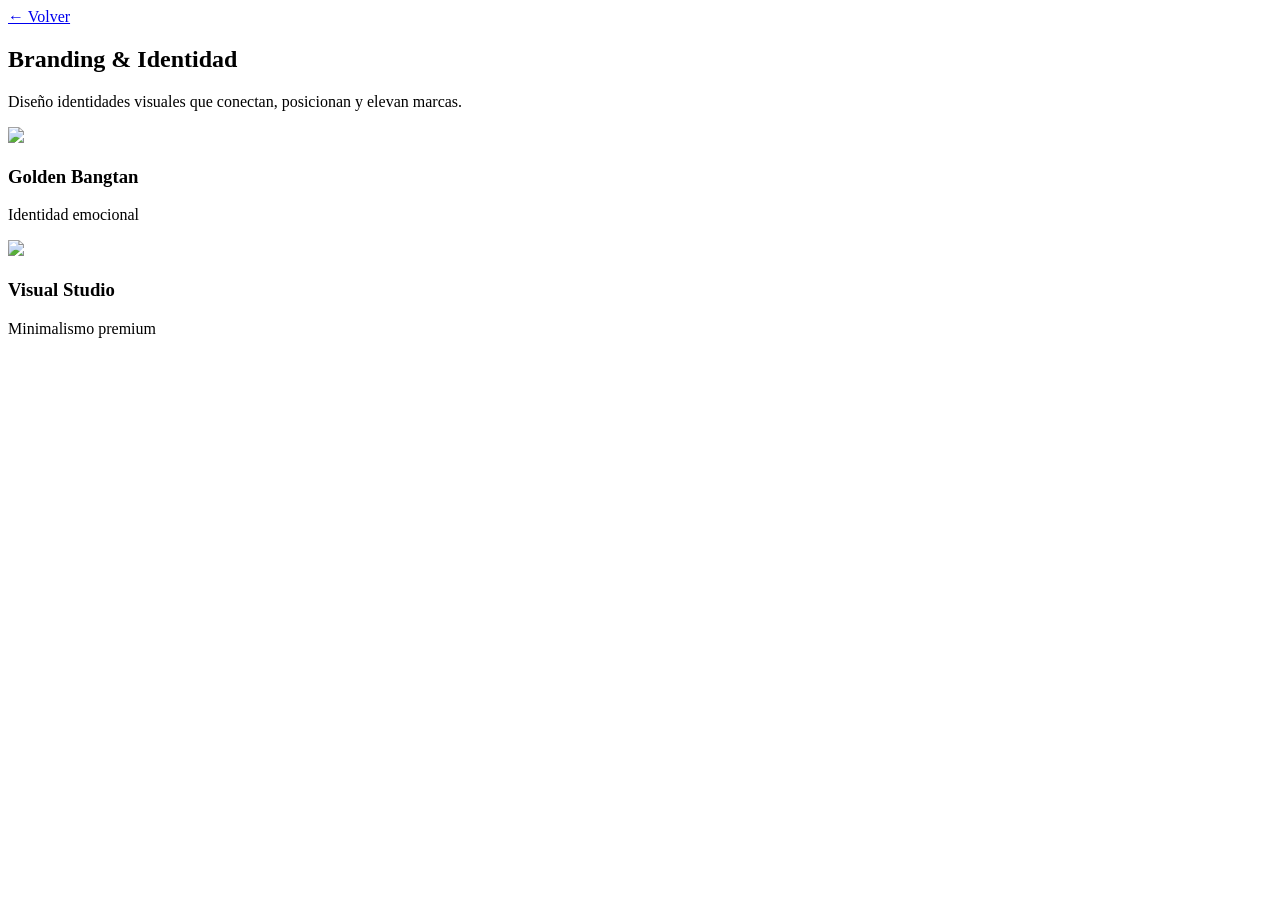
==== branding.html @ 0d57c68d "Add branding.html for branding and identity section" ====
<!DOCTYPE html>
<html lang="es">
<head>
<meta charset="UTF-8">
<meta name="viewport" content="width=device-width, initial-scale=1.0">
<title>Branding | Makné</title>

<link href="https://fonts.googleapis.com/css2?family=Inter:wght@300;400;500;700&display=swap" rel="stylesheet">
<link href="https://fonts.googleapis.com/css2?family=Playfair+Display:wght@400;700&display=swap" rel="stylesheet">

<link rel="stylesheet" href="CSS/branding.css">
</head>

<body>

<nav>
<a href="index.html">← Volver</a>
</nav>

<section class="hero">
<h1>Branding & Identidad</h1>
<p>Diseño identidades visuales que conectan, posicionan y elevan marcas.</p>
</section>

<section class="grid">

<div class="card" onclick="openProject(0)">
<img src="img/brand1.jpg">
<div class="info">
<h3>Golden Bangtan</h3>
<p>Identidad emocional</p>
</div>
</div>

<div class="card" onclick="openProject(1)">
<img src="img/brand2.jpg">
<div class="info">
<h3>Visual Studio</h3>
<p>Minimalismo premium</p>
</div>
</div>

</section>

<div id="panel" class="panel"></div>

<script src="JS/branding.js"></script>
</body>
</html>
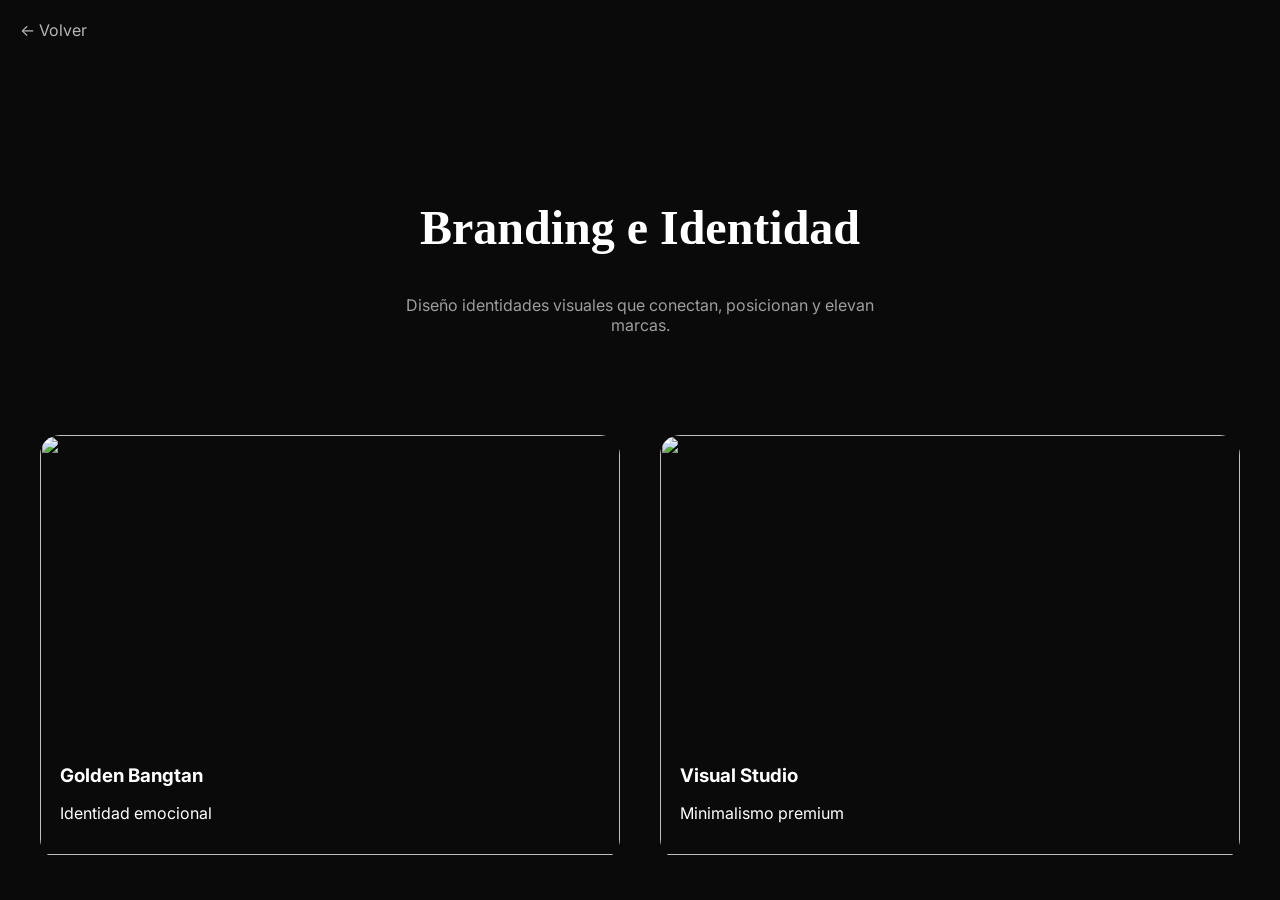
==== commit a80d9373: "Fix branding heading and update image elements Updated branding section headings and image sources." ====
--- a/branding.html
+++ b/branding.html
@@ -18,14 +18,14 @@
 </nav>
 
 <section class="hero">
-<h1>Branding & Identidad</h1>
+<h1>Branding e Identidad</h1>
 <p>Diseño identidades visuales que conectan, posicionan y elevan marcas.</p>
 </section>
 
 <section class="grid">
 
 <div class="card" onclick="openProject(0)">
-<img src="img/brand1.jpg">
+<img src="">
 <div class="info">
 <h3>Golden Bangtan</h3>
 <p>Identidad emocional</p>
@@ -33,7 +33,7 @@
 </div>
 
 <div class="card" onclick="openProject(1)">
-<img src="img/brand2.jpg">
+<img src="">
 <div class="info">
 <h3>Visual Studio</h3>
 <p>Minimalismo premium</p>
--- a/CSS/branding.css
+++ b/CSS/branding.css
@@ -0,0 +1,150 @@
+body {
+  margin: 0;
+  font-family: 'Inter', sans-serif;
+  background: #0a0a0a;
+  color: white;
+}
+
+/* NAV */
+nav {
+  padding: 20px;
+}
+
+nav a {
+  color: white;
+  text-decoration: none;
+  opacity: 0.7;
+}
+
+/* HERO */
+.hero {
+  padding: 100px 20px 60px;
+  text-align: center;
+}
+
+.hero h1 {
+  font-size: 3rem;
+  font-family: 'Playfair Display', serif;
+}
+
+.hero p {
+  opacity: 0.6;
+  max-width: 500px;
+  margin: auto;
+}
+
+/* GRID */
+.grid {
+  display: grid;
+  grid-template-columns: repeat(auto-fit, minmax(320px, 1fr));
+  gap: 40px;
+  padding: 40px;
+}
+
+/* CARD */
+.card {
+  position: relative;
+  cursor: pointer;
+  overflow: hidden;
+  border-radius: 20px;
+}
+
+.card img {
+  width: 100%;
+  height: 420px;
+  object-fit: cover;
+  transition: 0.8s;
+}
+
+.card:hover img {
+  transform: scale(1.1);
+  filter: brightness(0.5);
+}
+
+/* INFO */
+.info {
+  position: absolute;
+  bottom: 20px;
+  left: 20px;
+}
+
+.info h3 {
+  margin: 0;
+}
+
+/* PANEL */
+.panel {
+  position: fixed;
+  top: 0;
+  right: -100%;
+  width: 55%;
+  height: 100%;
+  background: rgba(15,15,15,0.95);
+  backdrop-filter: blur(20px);
+  padding: 50px;
+  transition: 0.7s cubic-bezier(.77,0,.18,1);
+  overflow-y: auto;
+}
+
+.panel.active {
+  right: 0;
+}
+
+/* CONTENIDO */
+.panel h2 {
+  font-family: 'Playfair Display', serif;
+  font-size: 2.2rem;
+}
+
+.section {
+  margin-top: 30px;
+}
+
+/* PALETA */
+.palette {
+  display: flex;
+  gap: 10px;
+  margin-top: 10px;
+}
+
+.color {
+  width: 50px;
+  height: 50px;
+  border-radius: 8px;
+}
+
+/* TIPOGRAFÍA */
+.typo-sample {
+  margin-top: 10px;
+}
+
+.serif {
+  font-family: 'Playfair Display', serif;
+  font-size: 1.5rem;
+}
+
+.sans {
+  font-family: 'Inter', sans-serif;
+}
+
+/* MOCKUP */
+.mockup {
+  width: 100%;
+  margin-top: 20px;
+  border-radius: 12px;
+  transition: 0.5s;
+}
+
+.mockup:hover {
+  transform: scale(1.03);
+}
+
+/* CLOSE */
+.close {
+  position: absolute;
+  top: 20px;
+  right: 30px;
+  font-size: 20px;
+  cursor: pointer;
+  opacity: 0.6;
+}
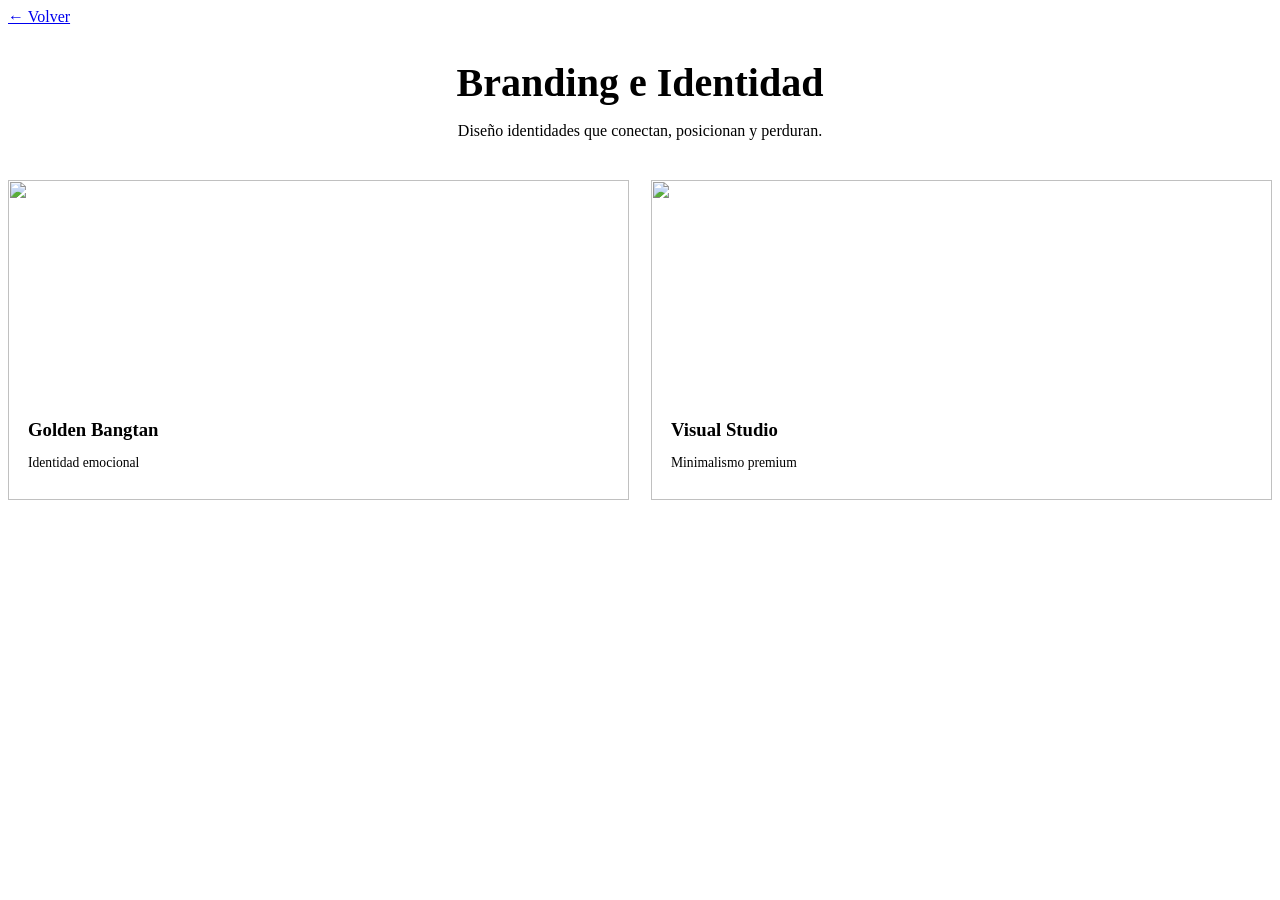
==== commit 13a29c63: "Refactor branding section and update card structure" ====
--- a/branding.html
+++ b/branding.html
@@ -17,31 +17,35 @@
 <a href="index.html">← Volver</a>
 </nav>
 
-<section class="hero">
-<h1>Branding e Identidad</h1>
-<p>Diseño identidades visuales que conectan, posicionan y elevan marcas.</p>
+<section>
+  <div class="branding-hero">
+    <h1>Branding e Identidad</h1>
+    <p>Diseño identidades que conectan, posicionan y perduran.</p>
+  </div>
+
+  <div class="branding-grid">
+
+    <div class="branding-card" onclick="openBrand(0)">
+      <img src="img/brand1.jpg">
+      <div class="branding-info">
+        <h3>Golden Bangtan</h3>
+        <p>Identidad emocional</p>
+      </div>
+    </div>
+
+    <div class="branding-card" onclick="openBrand(1)">
+      <img src="img/brand2.jpg">
+      <div class="branding-info">
+        <h3>Visual Studio</h3>
+        <p>Minimalismo premium</p>
+      </div>
+    </div>
+
+  </div>
 </section>
 
-<section class="grid">
-
-<div class="card" onclick="openProject(0)">
-<img src="">
-<div class="info">
-<h3>Golden Bangtan</h3>
-<p>Identidad emocional</p>
-</div>
-</div>
-
-<div class="card" onclick="openProject(1)">
-<img src="">
-<div class="info">
-<h3>Visual Studio</h3>
-<p>Minimalismo premium</p>
-</div>
-</div>
-
-</section>
-
+<div id="brandPanel" class="brand-panel"></div>
+  
 <div id="panel" class="panel"></div>
 
 <script src="JS/branding.js"></script>
--- a/CSS/branding.css
+++ b/CSS/branding.css
@@ -1,150 +1,151 @@
-body {
-  margin: 0;
-  font-family: 'Inter', sans-serif;
-  background: #0a0a0a;
-  color: white;
+/* CONTENEDOR */
+.branding-hero{
+text-align:center;
+margin-bottom:40px;
 }
 
-/* NAV */
-nav {
-  padding: 20px;
+.branding-hero h1{
+font-size:2.5rem;
+margin-bottom:10px;
 }
 
-nav a {
-  color: white;
-  text-decoration: none;
-  opacity: 0.7;
-}
-
-/* HERO */
-.hero {
-  padding: 100px 20px 60px;
-  text-align: center;
-}
-
-.hero h1 {
-  font-size: 3rem;
-  font-family: 'Playfair Display', serif;
-}
-
-.hero p {
-  opacity: 0.6;
-  max-width: 500px;
-  margin: auto;
+.branding-hero p{
+color:var(--soft);
 }
 
 /* GRID */
-.grid {
-  display: grid;
-  grid-template-columns: repeat(auto-fit, minmax(320px, 1fr));
-  gap: 40px;
-  padding: 40px;
+.branding-grid{
+display:grid;
+grid-template-columns:repeat(auto-fit,minmax(280px,1fr));
+gap:22px;
 }
 
 /* CARD */
-.card {
-  position: relative;
-  cursor: pointer;
-  overflow: hidden;
-  border-radius: 20px;
+.branding-card{
+position:relative;
+overflow:hidden;
+border-radius:var(--radius);
+cursor:pointer;
+border:1px solid var(--line);
+background:var(--card);
+transition:.4s;
 }
 
-.card img {
-  width: 100%;
-  height: 420px;
-  object-fit: cover;
-  transition: 0.8s;
+.branding-card img{
+width:100%;
+height:320px;
+object-fit:cover;
+transition:.8s;
 }
 
-.card:hover img {
-  transform: scale(1.1);
-  filter: brightness(0.5);
+/* HOVER CONSISTENTE */
+.branding-card:hover img{
+transform:scale(1.08);
+filter:brightness(.6);
+}
+
+.branding-card:hover{
+transform:translateY(-6px);
+box-shadow:var(--shadow);
 }
 
 /* INFO */
-.info {
-  position: absolute;
-  bottom: 20px;
-  left: 20px;
+.branding-info{
+position:absolute;
+bottom:20px;
+left:20px;
 }
 
-.info h3 {
-  margin: 0;
+.branding-info h3{
+margin:0;
+}
+
+.branding-info p{
+font-size:.85rem;
+color:var(--soft);
 }
 
 /* PANEL */
-.panel {
-  position: fixed;
-  top: 0;
-  right: -100%;
-  width: 55%;
-  height: 100%;
-  background: rgba(15,15,15,0.95);
-  backdrop-filter: blur(20px);
-  padding: 50px;
-  transition: 0.7s cubic-bezier(.77,0,.18,1);
-  overflow-y: auto;
+.brand-panel{
+position:fixed;
+top:0;
+right:-100%;
+width:50%;
+height:100%;
+background:rgba(10,10,10,.85);
+backdrop-filter:blur(18px);
+border-left:1px solid var(--line);
+padding:40px;
+transition:.6s cubic-bezier(.77,0,.18,1);
+overflow-y:auto;
+z-index:999;
 }
 
-.panel.active {
-  right: 0;
+.brand-panel.active{
+right:0;
 }
 
 /* CONTENIDO */
-.panel h2 {
-  font-family: 'Playfair Display', serif;
-  font-size: 2.2rem;
+.brand-panel h2{
+font-size:2rem;
+margin-bottom:10px;
 }
 
-.section {
-  margin-top: 30px;
+.brand-panel p{
+color:var(--soft);
+line-height:1.6;
+}
+
+.brand-section{
+margin-top:25px;
 }
 
 /* PALETA */
-.palette {
-  display: flex;
-  gap: 10px;
-  margin-top: 10px;
+.brand-palette{
+display:flex;
+gap:10px;
+margin-top:10px;
 }
 
-.color {
-  width: 50px;
-  height: 50px;
-  border-radius: 8px;
+.brand-color{
+width:45px;
+height:45px;
+border-radius:8px;
+border:1px solid var(--line);
 }
 
 /* TIPOGRAFÍA */
-.typo-sample {
-  margin-top: 10px;
+.brand-typo{
+margin-top:10px;
 }
 
-.serif {
-  font-family: 'Playfair Display', serif;
-  font-size: 1.5rem;
+.brand-serif{
+font-family:"Playfair Display",serif;
+font-size:1.4rem;
 }
 
-.sans {
-  font-family: 'Inter', sans-serif;
+.brand-sans{
+font-family:"Inter",sans-serif;
 }
 
 /* MOCKUP */
-.mockup {
-  width: 100%;
-  margin-top: 20px;
-  border-radius: 12px;
-  transition: 0.5s;
+.brand-mockup{
+width:100%;
+margin-top:20px;
+border-radius:12px;
+transition:.4s;
 }
 
-.mockup:hover {
-  transform: scale(1.03);
+.brand-mockup:hover{
+transform:scale(1.02);
 }
 
 /* CLOSE */
-.close {
-  position: absolute;
-  top: 20px;
-  right: 30px;
-  font-size: 20px;
-  cursor: pointer;
-  opacity: 0.6;
+.brand-close{
+position:absolute;
+top:20px;
+right:25px;
+cursor:pointer;
+opacity:.6;
+font-size:20px;
 }
